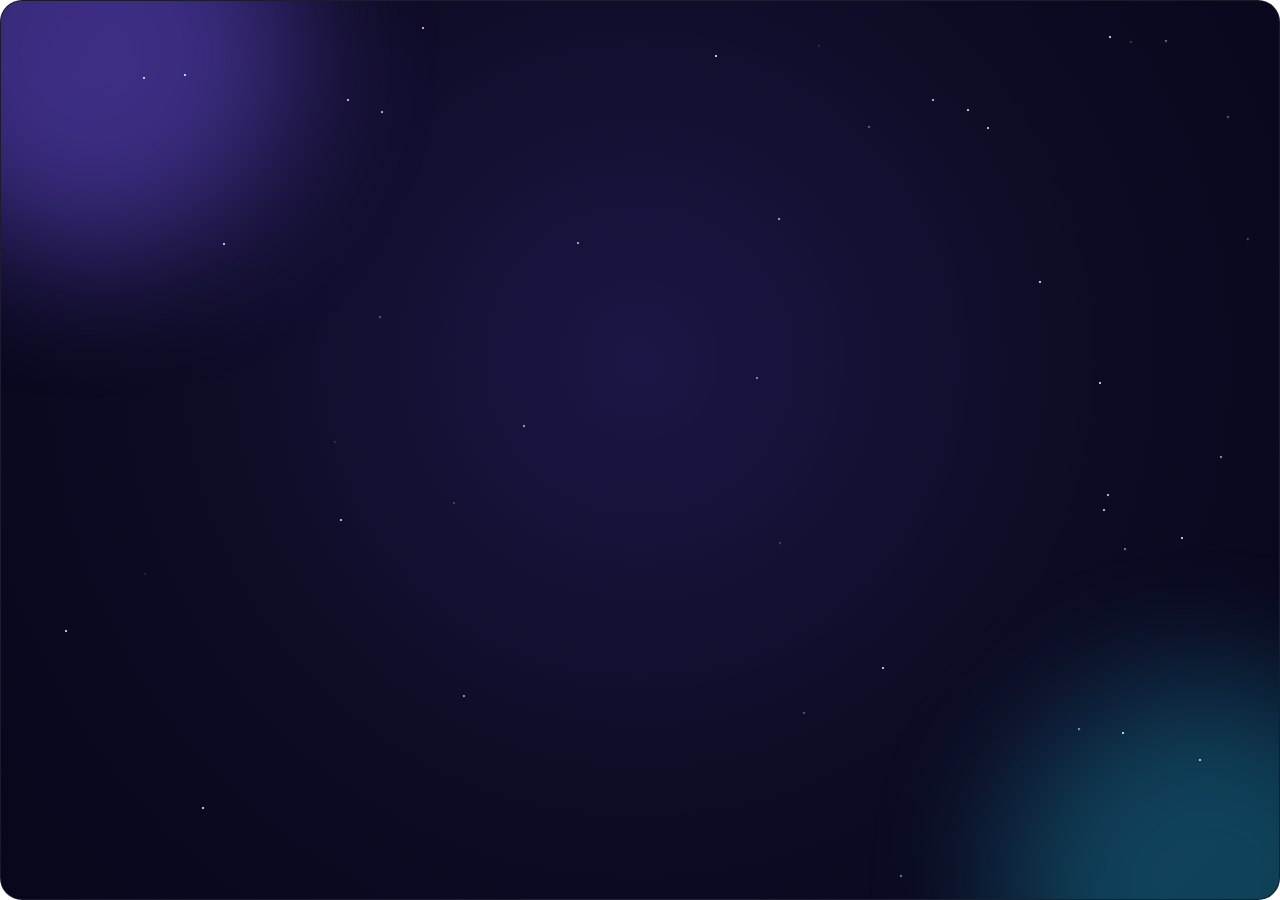
==== src/main/resources/splash/index.html @ 5296994a "feat: adiciona animação de entrada com GSAP em WebView Co-Authored-By: Claude Opus 5.5 <noreply@anth" ====
<!DOCTYPE html>
<html lang="pt-br">
<head>
  <meta charset="UTF-8">
  <title>Nexus Chat</title>
  <link rel="stylesheet" href="splash.css">
</head>
<body>
  <div class="card" id="card">
    <div class="glow glow-a"></div>
    <div class="glow glow-b"></div>

    <!-- partículas de fundo (geradas no script) -->
    <div class="stars" id="stars"></div>

    <!-- rede neural: elemento visual principal -->
    <svg class="network" id="network" viewBox="0 0 760 460" preserveAspectRatio="none">
      <g id="links" stroke="url(#lineGradient)" stroke-width="1.4" fill="none"></g>
      <g id="nodes"></g>
      <defs>
        <linearGradient id="lineGradient" x1="0" y1="0" x2="1" y2="1">
          <stop offset="0%" stop-color="#7c5cff" stop-opacity="0.75"/>
          <stop offset="100%" stop-color="#22d3ee" stop-opacity="0.75"/>
        </linearGradient>
      </defs>
    </svg>

    <div class="content">
      <!-- logotipo -->
      <div class="logo-wrap">
        <div class="logo-ring"></div>
        <svg class="logo" id="logo" viewBox="0 0 120 120">
          <defs>
            <linearGradient id="logoGradient" x1="0" y1="0" x2="1" y2="1">
              <stop offset="0%" stop-color="#7c5cff"/>
              <stop offset="100%" stop-color="#22d3ee"/>
            </linearGradient>
          </defs>
          <rect x="4" y="4" width="112" height="112" rx="30" fill="url(#logoGradient)"/>
          <path class="logo-stroke" d="M34 86 L34 34 L86 86 L86 34" stroke="#fff" stroke-width="9"
                stroke-linecap="round" stroke-linejoin="round" fill="none"/>
          <circle class="logo-dot" cx="34" cy="86" r="9" fill="#fff"/>
          <circle class="logo-dot" cx="34" cy="34" r="9" fill="#fff"/>
          <circle class="logo-dot" cx="86" cy="86" r="9" fill="#fff"/>
          <circle class="logo-dot" cx="86" cy="34" r="9" fill="#fff"/>
        </svg>
      </div>

      <!-- nome da aplicação -->
      <h1 class="title" id="title">Nexus Chat</h1>
      <p class="tagline">Converse com IA usando o conhecimento da sua empresa</p>

      <!-- elementos secundários -->
      <ul class="chips">
        <li>JavaFX</li>
        <li>MongoDB Atlas</li>
        <li>RAG</li>
        <li>Groq</li>
      </ul>

      <div class="loader">
        <div class="bar"><span id="bar-fill"></span></div>
        <p class="status" id="status">Iniciando…</p>
      </div>
    </div>

    <p class="version">v1.0.0</p>
  </div>

  <script src="gsap.min.js"></script>
  <script src="splash.js"></script>
</body>
</html>
---- src/main/resources/splash/splash.css ----
* {
  margin: 0;
  padding: 0;
  box-sizing: border-box;
}

html, body {
  width: 100%;
  height: 100%;
  overflow: hidden;
  background: transparent;
  font-family: "Segoe UI", "Inter", "Helvetica Neue", Arial, sans-serif;
  color: #f4f4ff;
  -webkit-user-select: none;
  cursor: default;
}

.card {
  position: relative;
  width: 100%;
  height: 100%;
  border-radius: 22px;
  overflow: hidden;
  background: radial-gradient(circle at 50% 40%, #1b1645 0%, #0d0b24 55%, #07061a 100%);
  border: 1px solid rgba(255, 255, 255, 0.08);
  visibility: hidden; /* fica visível quando o GSAP começa */
}

.glow {
  position: absolute;
  width: 420px;
  height: 420px;
  border-radius: 50%;
  filter: blur(70px);
  opacity: 0.45;
}

.glow-a { background: #7c5cff; top: -160px; left: -120px; }
.glow-b { background: #22d3ee; bottom: -200px; right: -140px; opacity: 0.3; }

.stars {
  position: absolute;
  inset: 0;
}

.star {
  position: absolute;
  width: 2px;
  height: 2px;
  border-radius: 50%;
  background: #ffffff;
}

.network {
  position: absolute;
  inset: 0;
  width: 100%;
  height: 100%;
}

.node {
  fill: #b9a8ff;
}

.content {
  position: relative;
  z-index: 2;
  height: 100%;
  display: flex;
  flex-direction: column;
  align-items: center;
  justify-content: center;
  text-align: center;
}

.logo-wrap {
  position: relative;
  width: 112px;
  height: 112px;
  margin-bottom: 22px;
}

.logo {
  position: relative;
  width: 112px;
  height: 112px;
}

.logo-ring {
  position: absolute;
  inset: -14px;
  border-radius: 40px;
  border: 2px solid rgba(124, 92, 255, 0.6);
}

.title {
  font-size: 46px;
  font-weight: 700;
  letter-spacing: 1px;
}

.title .char {
  display: inline-block;
}

.tagline {
  margin-top: 8px;
  font-size: 15px;
  color: #b8b6d9;
}

.chips {
  list-style: none;
  display: flex;
  gap: 10px;
  margin-top: 22px;
}

.chips li {
  font-size: 12px;
  padding: 5px 12px;
  border-radius: 999px;
  color: #dcd6ff;
  background: rgba(124, 92, 255, 0.16);
  border: 1px solid rgba(124, 92, 255, 0.35);
}

.loader {
  margin-top: 34px;
  width: 280px;
}

.bar {
  height: 4px;
  border-radius: 4px;
  background: rgba(255, 255, 255, 0.1);
  overflow: hidden;
}

.bar span {
  display: block;
  height: 100%;
  width: 100%;
  border-radius: 4px;
  background: linear-gradient(90deg, #7c5cff, #22d3ee);
  transform-origin: left center;
  transform: scaleX(0);
}

.status {
  margin-top: 10px;
  font-size: 12px;
  color: #8f8cb8;
  min-height: 16px;
}

.status.error {
  color: #ff8f8f;
}

.version {
  position: absolute;
  right: 18px;
  bottom: 14px;
  font-size: 11px;
  color: #5f5c86;
  z-index: 2;
}
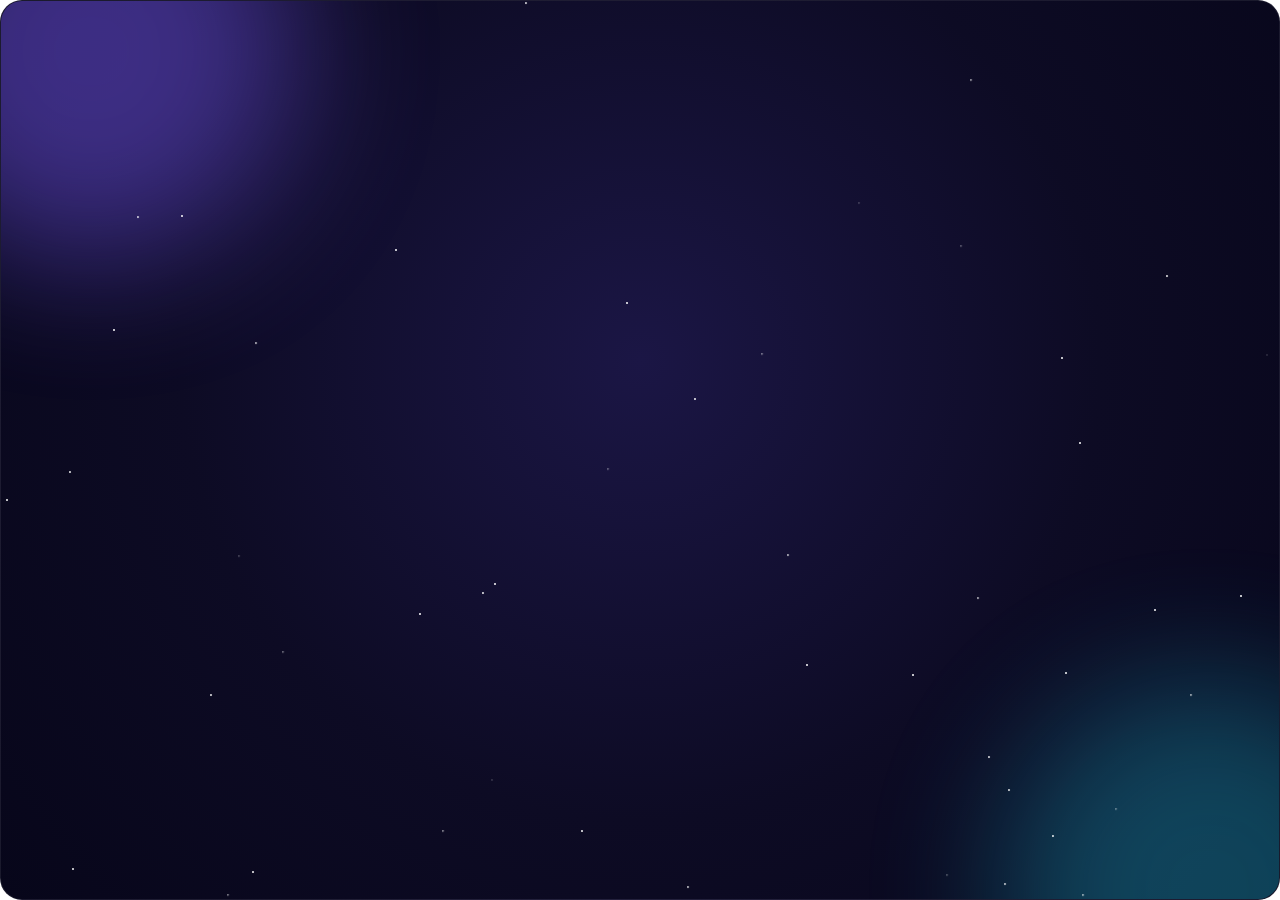
==== commit 114cf952: "refactor: renomeia para Lumi, simplifica para 31 classes e adapta ao IntelliJ - junta classes pequen" ====
--- a/src/main/resources/splash/index.html
+++ b/src/main/resources/splash/index.html
@@ -2,7 +2,7 @@
 <html lang="pt-br">
 <head>
   <meta charset="UTF-8">
-  <title>Nexus Chat</title>
+  <title>Lumi</title>
   <link rel="stylesheet" href="splash.css">
 </head>
 <body>
@@ -37,18 +37,18 @@
             </linearGradient>
           </defs>
           <rect x="4" y="4" width="112" height="112" rx="30" fill="url(#logoGradient)"/>
-          <path class="logo-stroke" d="M34 86 L34 34 L86 86 L86 34" stroke="#fff" stroke-width="9"
+          <path class="logo-stroke" d="M40 30 L40 86 L84 86" stroke="#fff" stroke-width="10"
                 stroke-linecap="round" stroke-linejoin="round" fill="none"/>
-          <circle class="logo-dot" cx="34" cy="86" r="9" fill="#fff"/>
-          <circle class="logo-dot" cx="34" cy="34" r="9" fill="#fff"/>
-          <circle class="logo-dot" cx="86" cy="86" r="9" fill="#fff"/>
-          <circle class="logo-dot" cx="86" cy="34" r="9" fill="#fff"/>
+          <circle class="logo-dot" cx="40" cy="30" r="9.5" fill="#fff"/>
+          <circle class="logo-dot" cx="40" cy="86" r="9.5" fill="#fff"/>
+          <circle class="logo-dot" cx="84" cy="86" r="9.5" fill="#fff"/>
+          <circle class="logo-dot logo-light" cx="82" cy="38" r="7" fill="#fff6b3"/>
         </svg>
       </div>
 
       <!-- nome da aplicação -->
-      <h1 class="title" id="title">Nexus Chat</h1>
-      <p class="tagline">Converse com IA usando o conhecimento da sua empresa</p>
+      <h1 class="title" id="title">Lumi</h1>
+      <p class="tagline">Sua assistente de IA que conhece a empresa</p>
 
       <!-- elementos secundários -->
       <ul class="chips">
